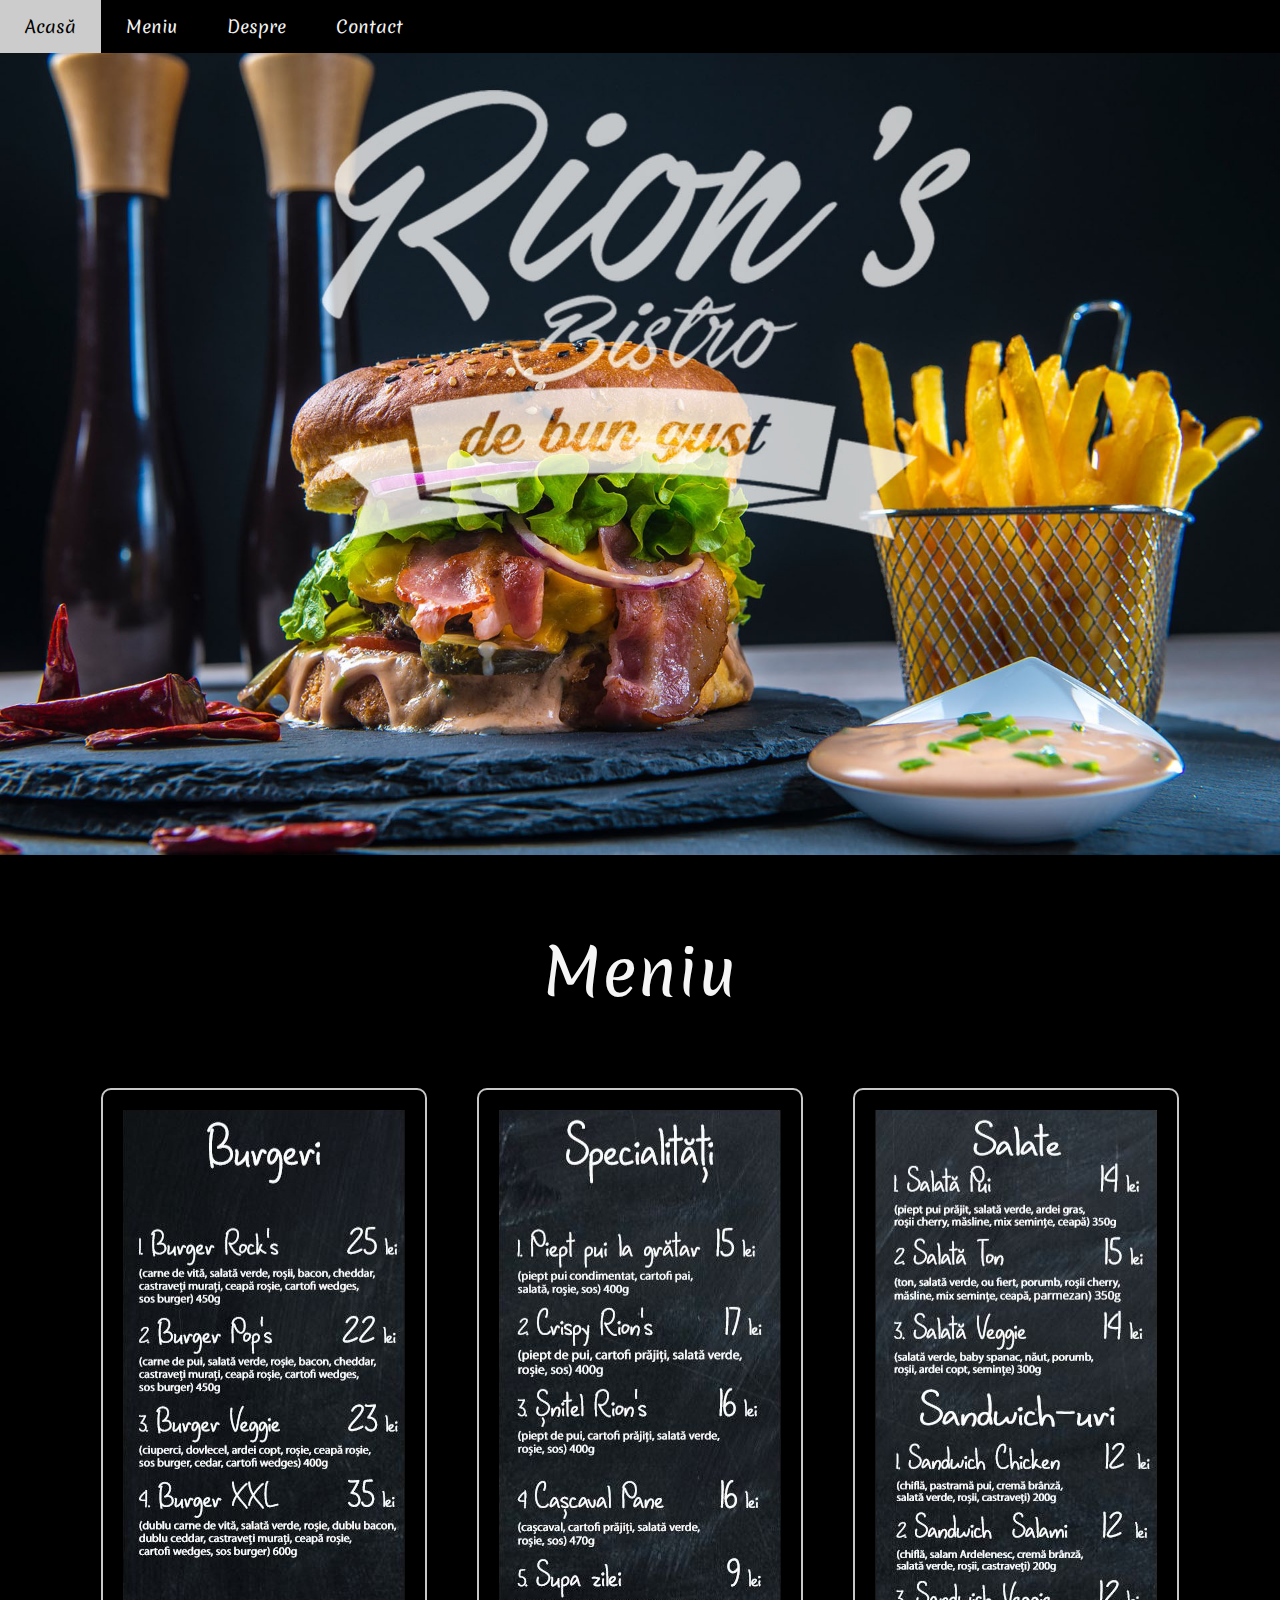
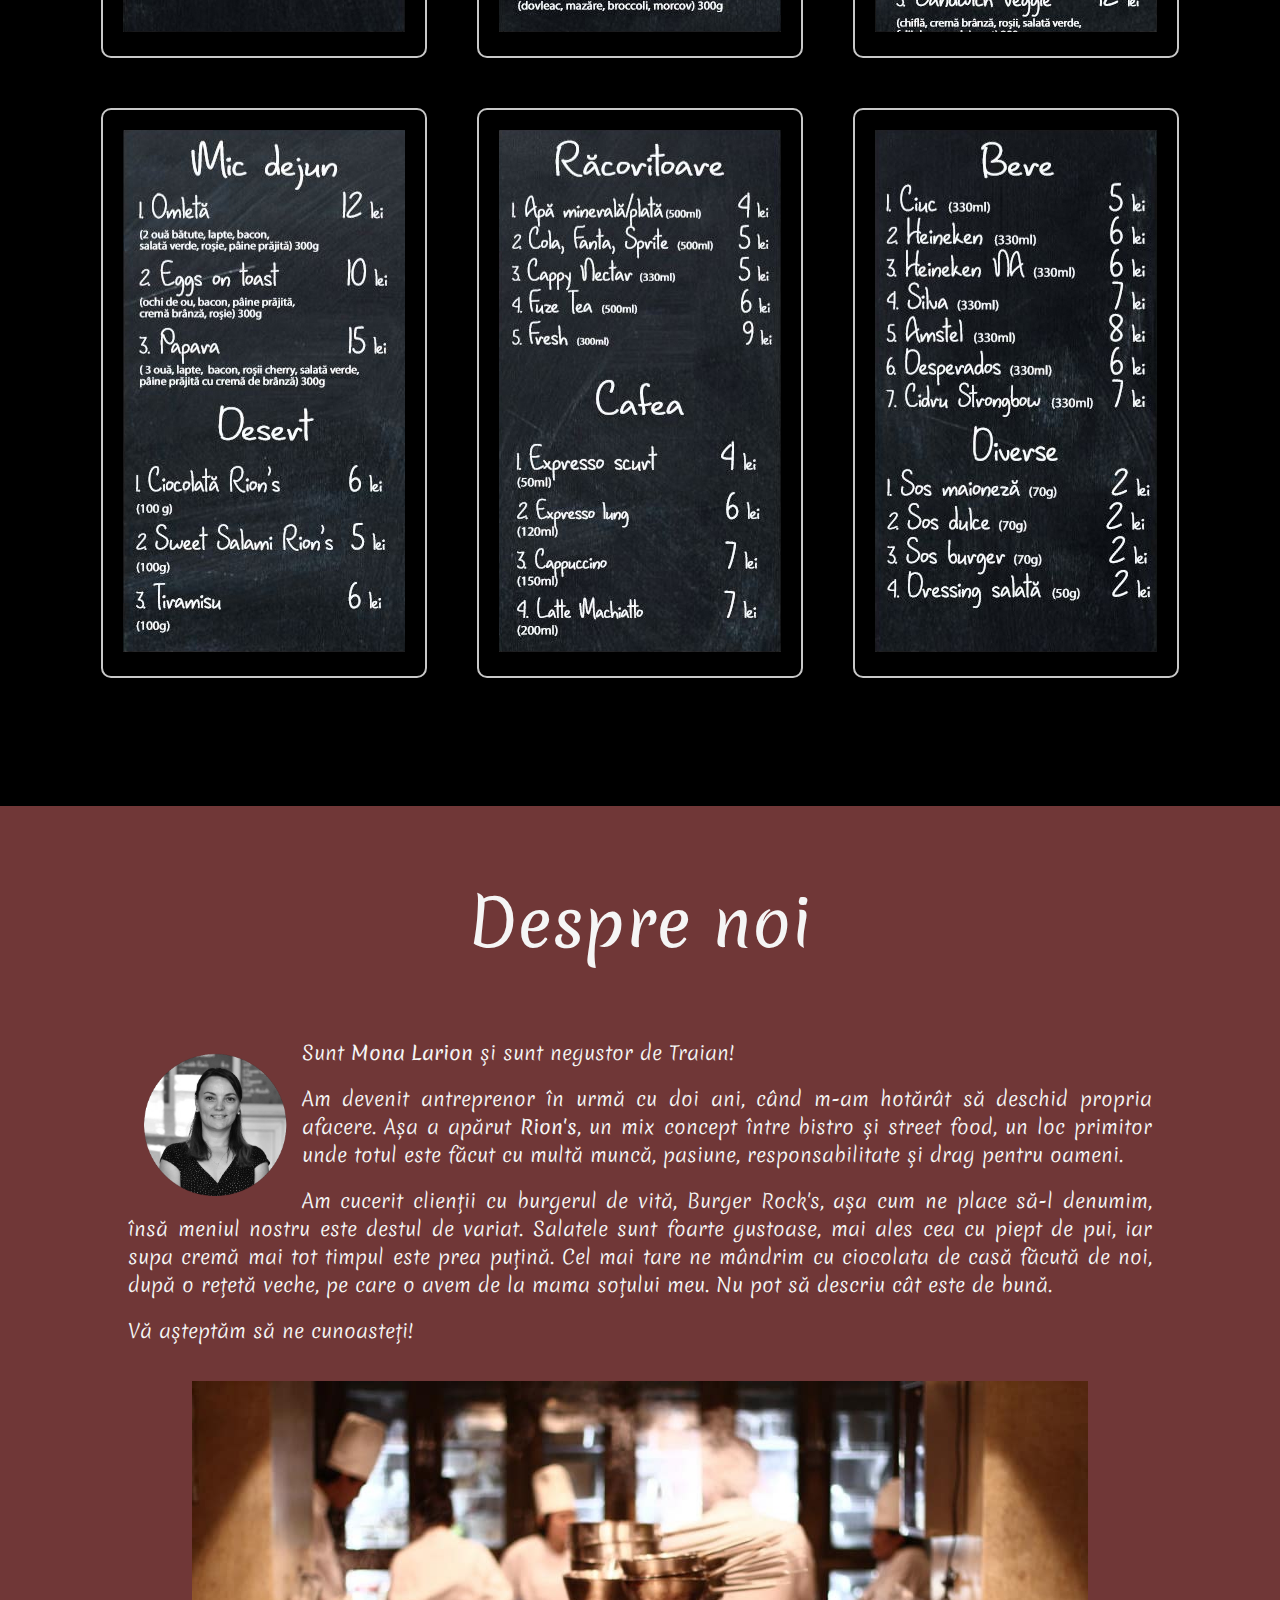
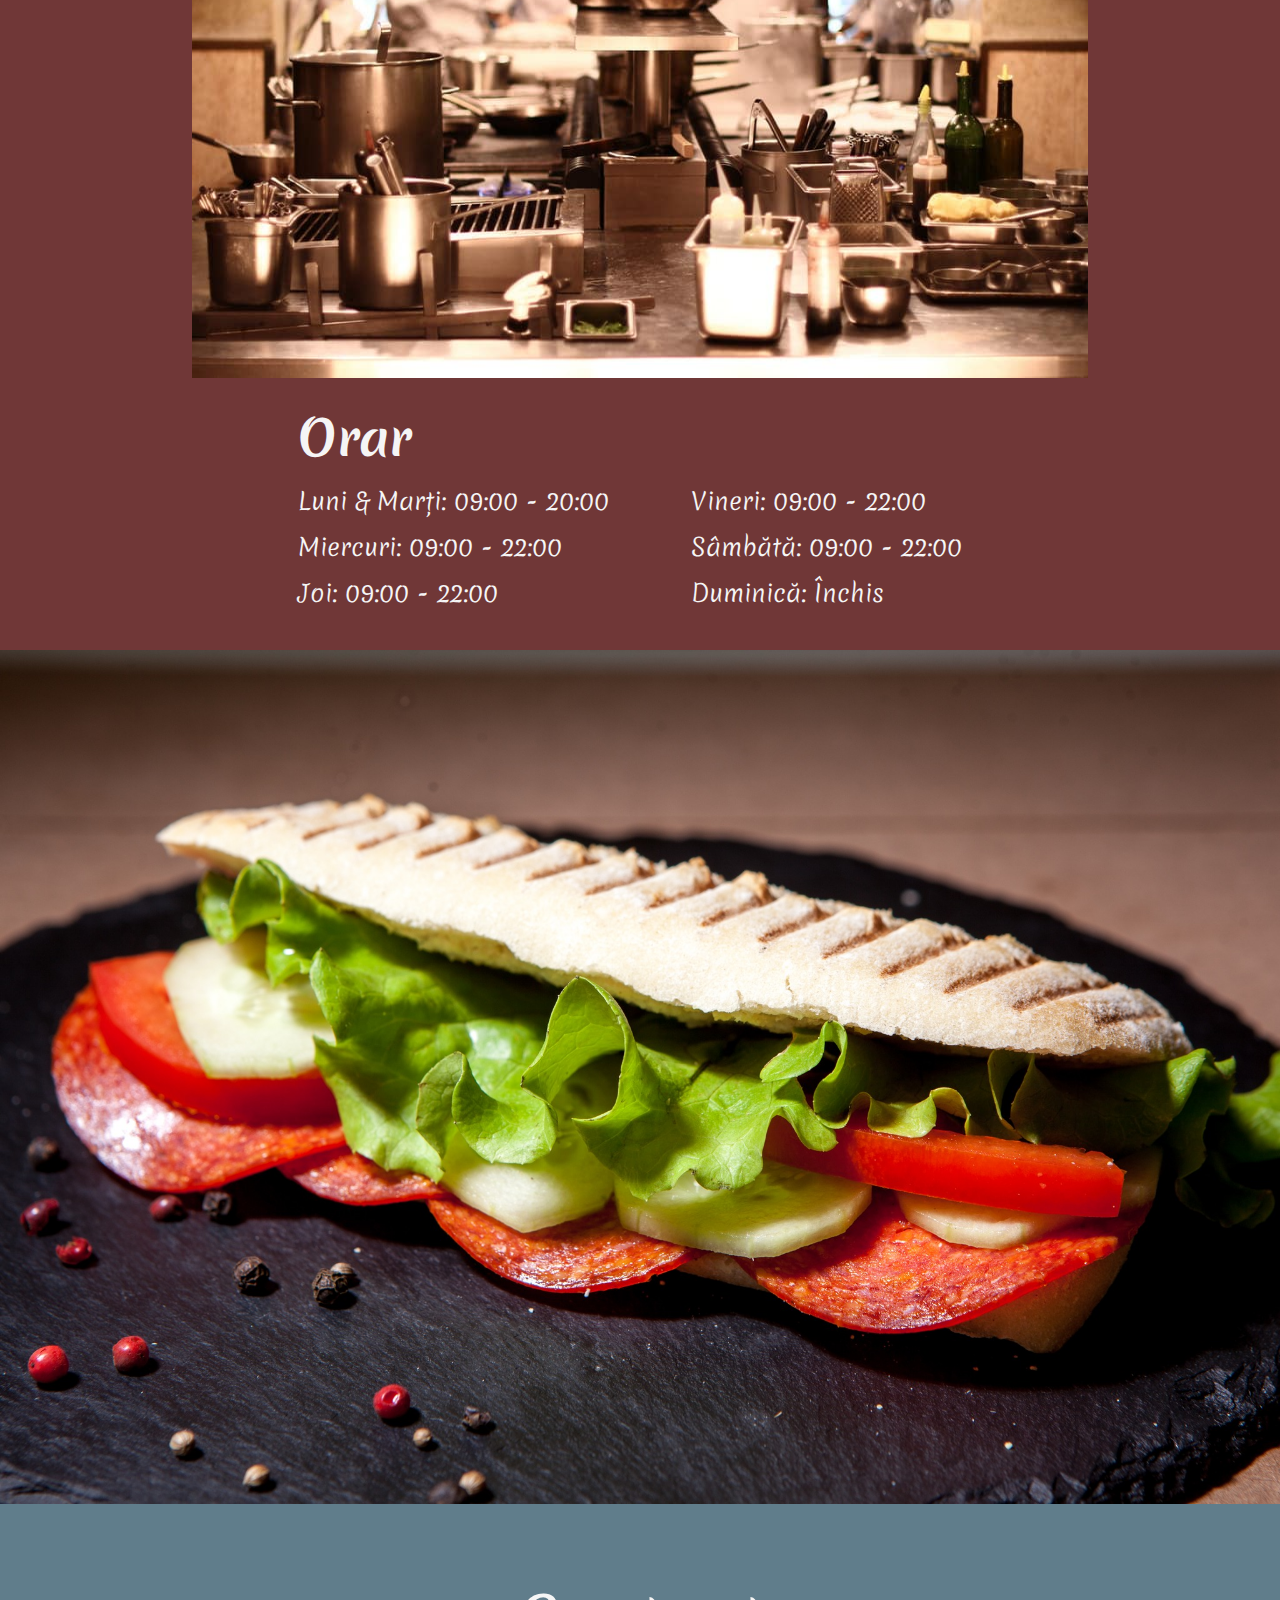
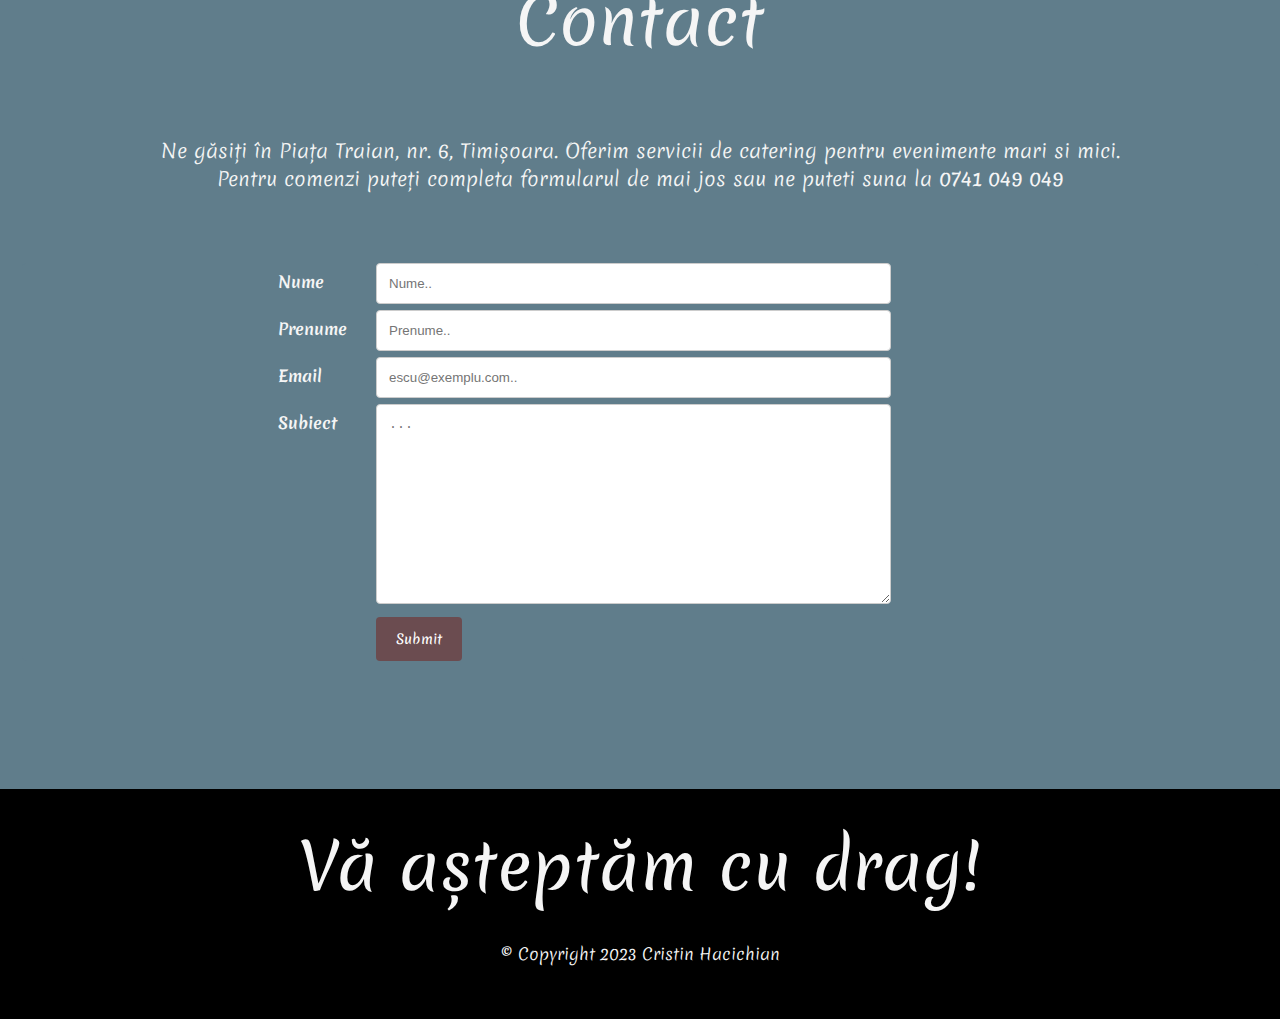
==== index.html @ a01ddcaf "First commit 	new file:   images/1.jpg 	new file:   images/14a-full.jpg 	new file:   images/25.jpg 	" ====
<!DOCTYPE html>
<html lang="en">
<head>
    <meta charset="UTF-8">
    <meta http-equiv="X-UA-Compatible" content="IE=edge">
    <meta name="viewport" content="width=device-width, initial-scale=1.0">
    <link rel="stylesheet" href="style.css">
    <title>Rion's</title>
    <style> @import url('https://fonts.googleapis.com/css2?family=Merienda&display=swap'); </style>
    <style> @import url('https://fonts.googleapis.com/css2?family=Merienda:wght@300&display=swap'); </style>
</head>
<body>

    <!-- -------Header section------- -->
    <section class="head" id="home">
        <div class="container">
            <div class="topnav sticky">
                <a class="active" href="#home">Acasă</a>
                <a href="#menu">Meniu</a>
                <a href="#about">Despre</a>
                <a href="#contact">Contact</a>
            </div>
        </div>
        <div class="head-container">
            <img src="images/14a-full.jpg" alt="salami sandwich" class="about-center">
        </div>
    </section>

    <!-- ----------Menu section-------- -->

    <section id="menu">   
        <div class="menu">
            <h1>Meniu</h1>
            <div class="flex-container">
                <div class="flex-item card">
                    <img src="images/menu-1.jpg" alt="menu-1">
                </div>
                <div class="flex-item card">
                    <img src="images/menu-2.jpg" alt="menu-2">
                </div>
                <div class="flex-item card">
                    <img src="images/menu-3.jpg" alt="menu-3">
                </div>
                <div class="flex-item card">
                    <img src="images/menu-4.jpg" alt="menu-4">
                </div>
                <div class="flex-item card">
                    <img src="images/menu-5.jpg" alt="menu-5">
                </div>
                <div class="flex-item card">
                    <img src="images/menu-6.jpg" alt="menu-6">
                </div>
            </div>
        </div>
    </section>

    <!-- ---------- About section ---------- -->
    
    <section id="about">
        <div class="about">
            <h1>Despre noi</h1>
            <div class="about-container">
                <img src="images/mona.png" alt="mona" width="15%">
                <p>
                    Sunt <b>Mona Larion</b> şi sunt negustor de Traian!
                </p>
                <br>
                <p>
                    Am devenit antreprenor în urmă cu doi ani, când m-am hotărât să deschid propria afacere. Așa a apărut <b>Rion's</b>, un mix concept între bistro şi street food, un loc primitor unde totul este făcut cu multă muncă, pasiune, responsabilitate şi drag pentru oameni.
                </p>
                <br>
                <p>
                    Am cucerit clienţii cu burgerul de vită, Burger Rock's, aşa cum ne place să-l denumim, însă meniul nostru este destul de variat. Salatele sunt foarte gustoase, mai ales cea cu piept de pui, iar supa cremă mai tot timpul este prea puţină. Cel mai tare ne mândrim cu  ciocolata de casă făcută de noi, după o reţetă veche, pe care o avem de la mama soţului meu. Nu pot să descriu cât este de bună.
                </p>
                <br>
                <p>
                    Vă aşteptăm să ne cunoasteţi!
                </p>
                <br>
                <br>
            </div>
            <img src="images/25.jpg" alt="bucatarie" class="center">
            <div class="orar-container">
                <table>
                    <tr class="about-h1">
                      <th>Orar</th>
                    </tr>
                    <tr class="h2">
                      <td>Luni & Marți: 09:00 - 20:00</td>
                      <td>Vineri: 09:00 - 22:00</td>
                    </tr>
                    <tr class="h2">
                      <td>Miercuri: 09:00 - 22:00</td>
                      <td>Sâmbătă: 09:00 - 22:00</td>
                    </tr>
                    <tr class="h2">
                        <td>Joi: 09:00 - 22:00</td>
                        <td>Duminică: Închis</td>
                      </tr>
                </table>
            
            </div>
            <img src="images/1.jpg" alt="salami sandwich" class="about-center">
        </div>
    </section>

     <!-- -------- Contact section ---------  -->
    
    <section id="contact">
        <div class="contact">
            <h1>Contact</h1>
                <div class="contact-text">
                    <p>Ne găsiți în Piața Traian, nr. 6, Timișoara. Oferim servicii de catering pentru evenimente mari si mici.</p>
                    <br>
                    <p>Pentru comenzi puteți completa formularul de mai jos sau ne puteti suna la <b>0741 049 049</b></p>
                    <br>
                </div>
                <div class="contact-container">
                    <form>
                        <div class="row">
                            <div class="col-25">
                            <label for="fname"><b>Nume</b></label>
                            </div>
                            <div class="col-75">
                            <input type="text" id="fname" name="firstname" placeholder="Nume.." required>
                            </div>
                        </div>
                        <div class="row">
                            <div class="col-25">
                            <label for="lname"><b>Prenume</b></label>
                            </div>
                            <div class="col-75">
                            <input type="text" id="lname" name="lastname" placeholder="Prenume.." required>
                            </div>
                        </div>
                        <div class="row">
                            <div class="col-25">
                            <label for="email"><b>Email</b></label>
                            </div>
                            <div class="col-75">
                            <input type="text" id="email" name="email" placeholder="escu@exemplu.com.." required>
                            </div>
                        </div>
                        <div class="row">
                            <div class="col-25">
                            <label for="subject"><b>Subiect</b></label>
                            </div>
                            <div class="col-75">
                            <textarea id="subject" name="subject" placeholder="..." style="height:200px"></textarea>
                            </div>
                        </div>
                        <div class="row">
                            <input type="submit" value="Submit">
                        </div>
                    </form>
                </div>
        </div>
    </section>

        <!-- ----------Footer section--------- -->

    <section class="footer">
        <footer>
            <div>
                <h1>Vă așteptăm cu drag!</h2>
                <p>&copy; Copyright 2023 Cristin Hacichian</p>
                <br>
                <br>
                <br>
        </footer>
    </section>
</body>
</html>
---- style.css ----
/*------------CSS Reset------------*/

*{
    margin:0px;
    padding:0px;
}

/*-----------Global styles---------*/

body, html {
    height: 100%;
}

.content-wrap {
    max-width: 800px;
    width: 85%;
    margin: 0 auto;
    padding: 60px 0;
}

h1 {
    font-weight: 400;
    padding: 70px;
    color: whitesmoke;
    text-align: center;
    font-size: 4em;
    font-family: 'Merienda', 'Arial', cursive;
}

.h2 {
    font-weight: 300;
    padding: 10px;
    color: whitesmoke;
    text-align: center;
    font-size: 1.5em;
    font-family: 'Merienda', 'Arial', cursive; 
}

/* -----------Navbar section--------- */

.topnav {
    background-color: rgba(0, 0, 0, .5);
    overflow: hidden;
}

.topnav:hover {
    background-color: rgba(0, 0, 0, 1);
}

/* Style the links inside the navigation bar */
.topnav a {
    float: left;
    color: #f2f2f2;
    text-align: center;
    padding: 14px 25px;
    text-decoration: none;
    font-size: 17px;
    transition: all ease 0.5s;
    font-family: 'Merienda', 'Arial', cursive;
}
  
.topnav a:hover {
    background-color: rgba(255, 255, 255, 0.8);
    color: black;
}


.sticky {
    position: fixed;
    top: 0;
    width: 100%;
}

/*-----------Header section-----------*/

.head {
    background-color: black;
    margin: auto;
}

.head-container {
    display: flex;
    flex-wrap: wrap;
    align-items: center;
    justify-content: center;
}


/*-----------Menu section-------------*/

.flex-container {
    display: flex;
    flex-wrap: wrap;
    align-items: center;
    justify-content: center;
    gap: 50px;
}

.flex-item>* {
    flex: 1 1 500px;
}

.card {
    padding: 20px;
    border: 2px solid rgb(200, 200, 200);
    border-radius: 10px;
}

.menu{
    background-color: black;
    margin: auto;
    padding-bottom: 10%;
}

/*------------- About section------------*/

.about {
    background-color: rgb(112, 55, 55);
    margin: auto;
}

.center {
    display: block;
    margin-left: auto;
    margin-right: auto;
    padding-bottom: 1%;
    width: 70%;
}

.about-center {
    display: block;
    margin-left: auto;
    margin-right: auto;
    width: 100%;

}

.about-container {
    width: 80%;
    margin: 0px auto;
}

.about-container img {
    float: left;
    margin: 10px;
}

.about-container p {
    font-family: 'Merienda', cursive;
    font-weight: 300;
    text-align: justify;
    color: whitesmoke;
    font-size: 1.2em;
}

.about-h1 {
    font-weight: 400;
    padding: 30px;
    color: whitesmoke;
    text-align: left;
    font-size: 3em;
    font-family: 'Merienda', 'Arial', cursive; 
}

.orar-container {
    display: flex;
    flex-wrap: wrap;
    align-items: center;
    justify-content: center;
    padding-bottom: 3%;
}

th, td {
    padding-top: 10px;
    padding-bottom: 0px;
    padding-left: 30px;
    padding-right: 50px;
    text-align: left;
}

/*------------- Contact section------------*/

.contact{
    background-color: #607d8b;
    margin: auto;
    padding-bottom: 10%;
    display: block;
}

.contact-text {
    display: flex;
    flex-wrap: wrap;
    align-items: center;
    justify-content: center;
    padding-bottom: 5%;
    width: 80%;
    margin: 0px auto;
    font-family: 'Merienda', cursive;
    font-weight: 300;
    text-align: justify;
    color: whitesmoke;
    font-size: 1.2em;
}

/* Style inputs, select elements and textareas */

input[type=text], select, textarea{
    width: 70%;
    padding: 12px;
    border: 1px solid #ccc;
    border-radius: 4px;
    box-sizing: border-box;
    resize: vertical;
}
  
  /* Style the label to display next to the inputs */
label {
    padding: 1px 1px 1px 0;
    display: inline-block;
    font-family: 'Merienda', cursive;
    color: whitesmoke;
}
  
  /* Style the submit button */
input[type=submit] {
    background-color: rgb(112, 55, 55, 0.7);
    color: white;
    padding: 12px 20px;
    margin-left: 10%;
    margin-top: 1%;
    border: none;
    border-radius: 4px;
    cursor: pointer;
    float: left;
    font-family: 'Merienda', cursive;
    max-width: 25%;
}

input[type=submit]:hover {
    background-color: rgb(112, 55, 55, 1); 
}
  
  /* Style the container */
.contact-container {
    border-radius: 5px;
    background-color: #607d8b;
    max-width: 980px;
    margin-left: auto;
    margin-right: auto;
    padding-left: 20%;
}
  
  /* Floating column for labels: 25% width */
.col-25 {
    float: left;
    width: 7%;
    margin-top: 6px;
}
  
  /* Floating column for inputs: 75% width */
.col-75 {
    float: center;
    width: 75%;
    margin-top: 6px;
    padding-left: 10%;
}
  
  /* Clear floats after the columns */
.row:after {
    content: "";
    display: table;
    clear: both;
}
  
@media screen and (max-width: 750px) {
    .col-25, .col-75, input[type=submit] {
      width: 100%;
      margin-top: 0;
    }
}

/* ---------- Footer section ----------- */
.footer {
    background-color: black;
    justify-content: center;
    /* padding-bottom: 3%; */
}

.footer h1 {
    font-weight: 400;
    padding: 30px;
    color: whitesmoke;
    text-align: center;
    font-size: 4em;
    font-family: 'Merienda', 'Arial', cursive;
}

.footer p {
    font-family: 'Merienda', cursive;
    font-weight: 300;
    text-align: center;
    color: whitesmoke;
    font-size: 1em;
}

 /* -------------------------------- */

 @media screen and (max-width:750px) {
    h1 {
        font-size: 2.5em;
    }

    .h2 {
        font-size: 1em;
    }

    .topnav a {
        padding: 12px 20px;
        font-size: 14px;
    }

    .about-container p {
        font-size: 1em;
    }

    .contact-text {
        font-size: 1em;
    }

    .footer h1 {
        padding: 30px;
        font-size: 2.5em;
    }

    .about-h1 {
        padding: 30px;
        font-size: 3em;
    }

 }
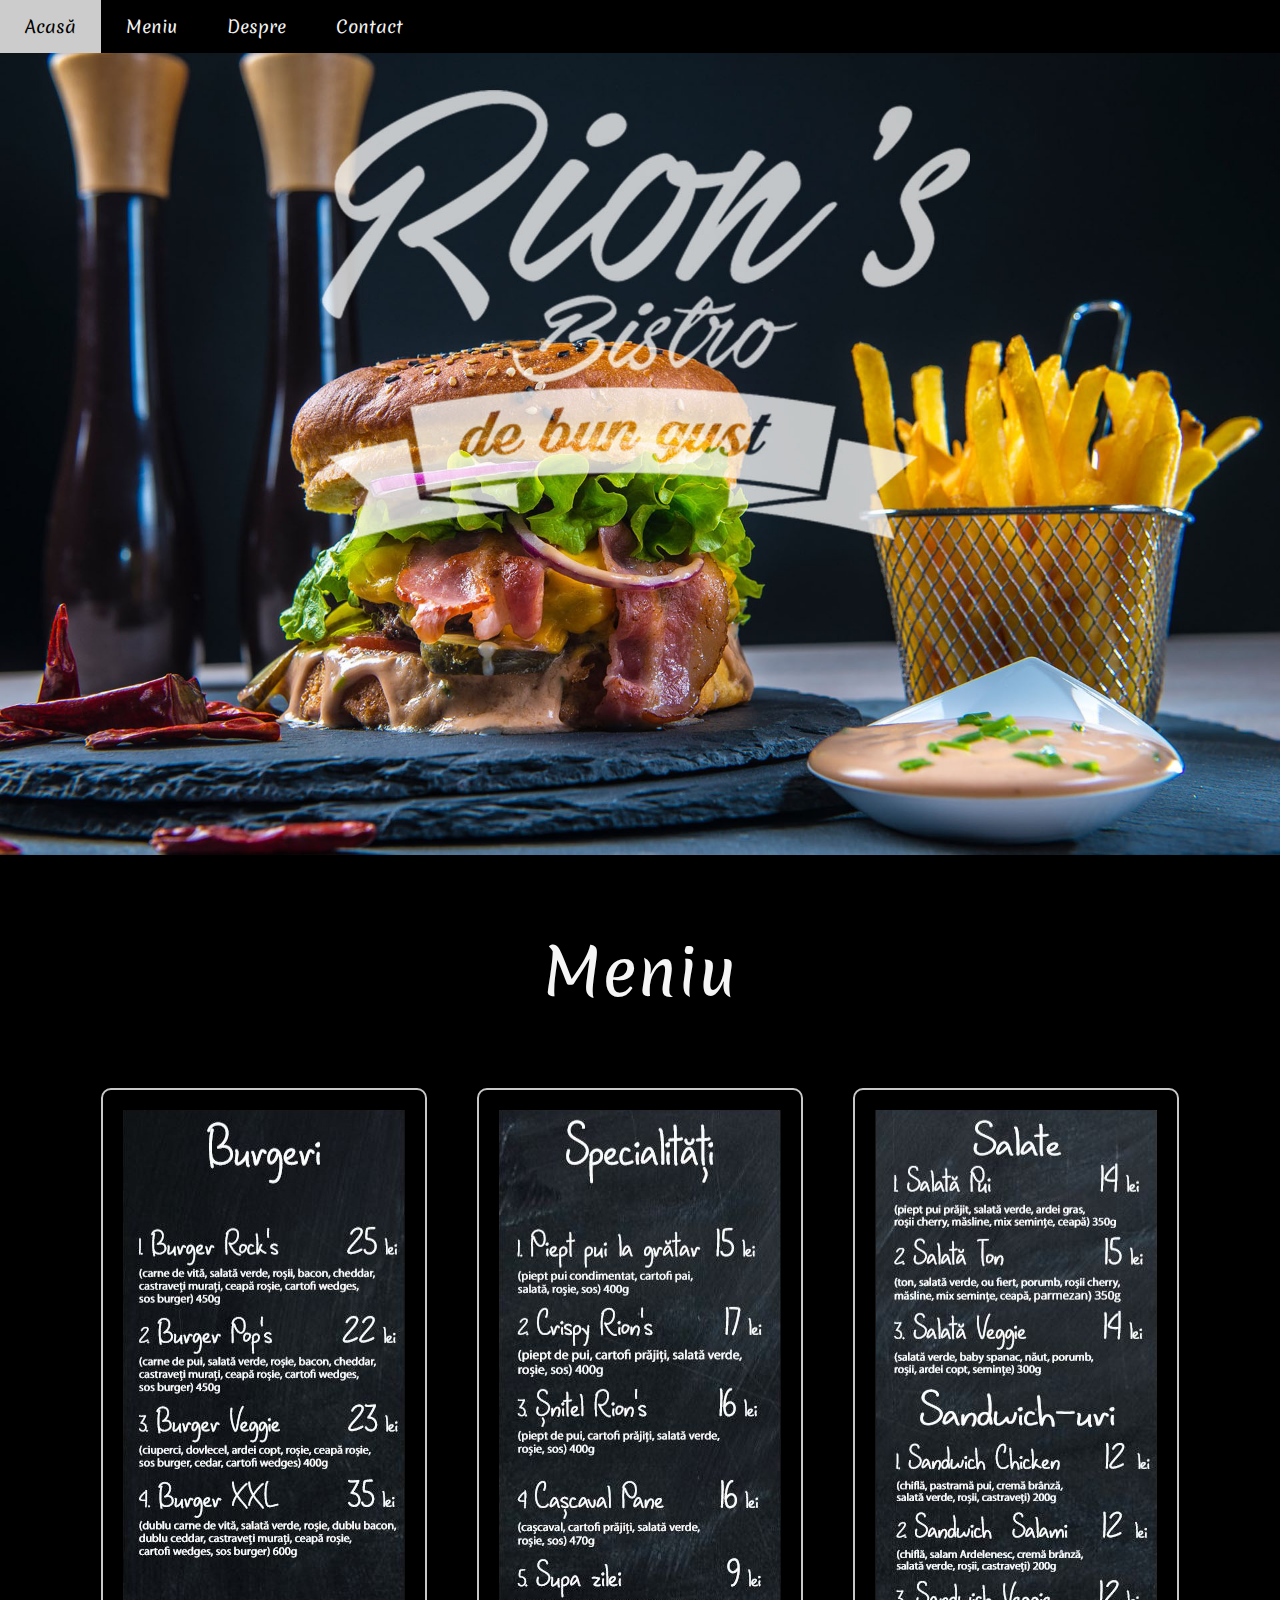
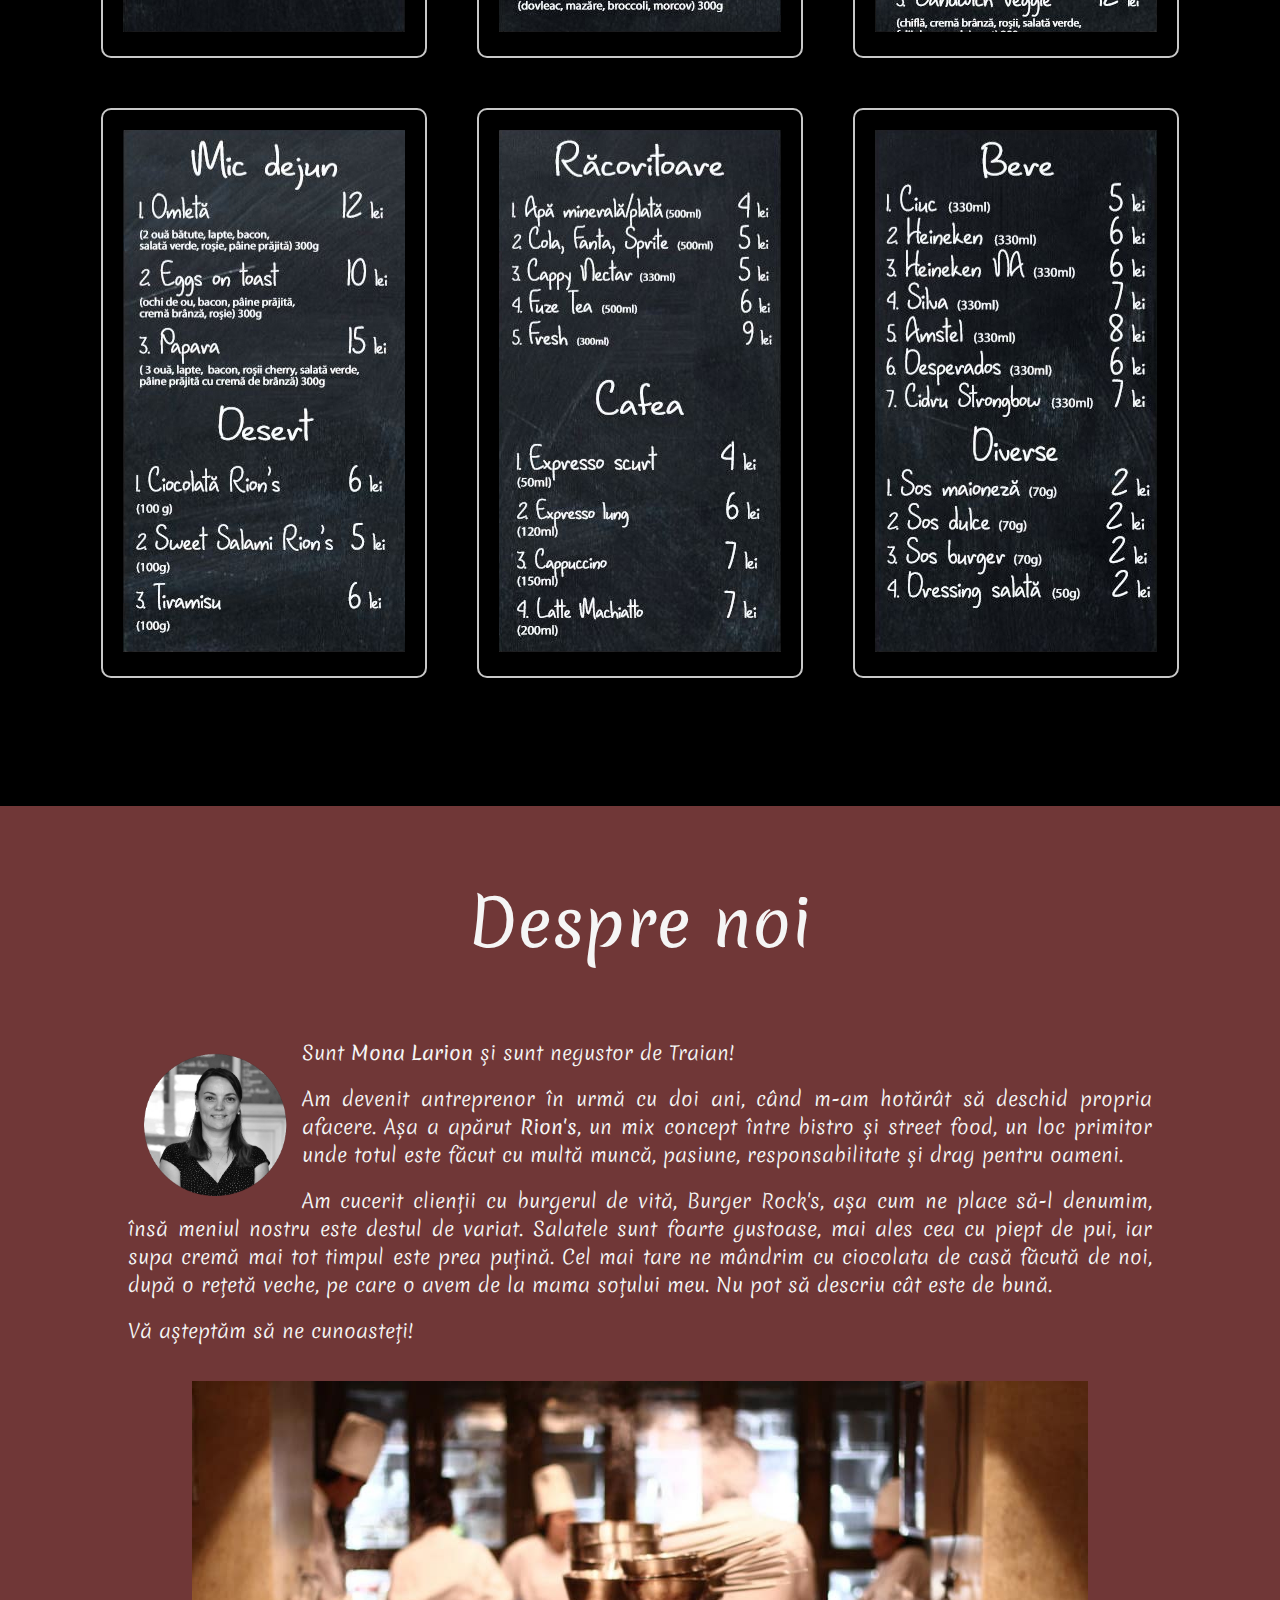
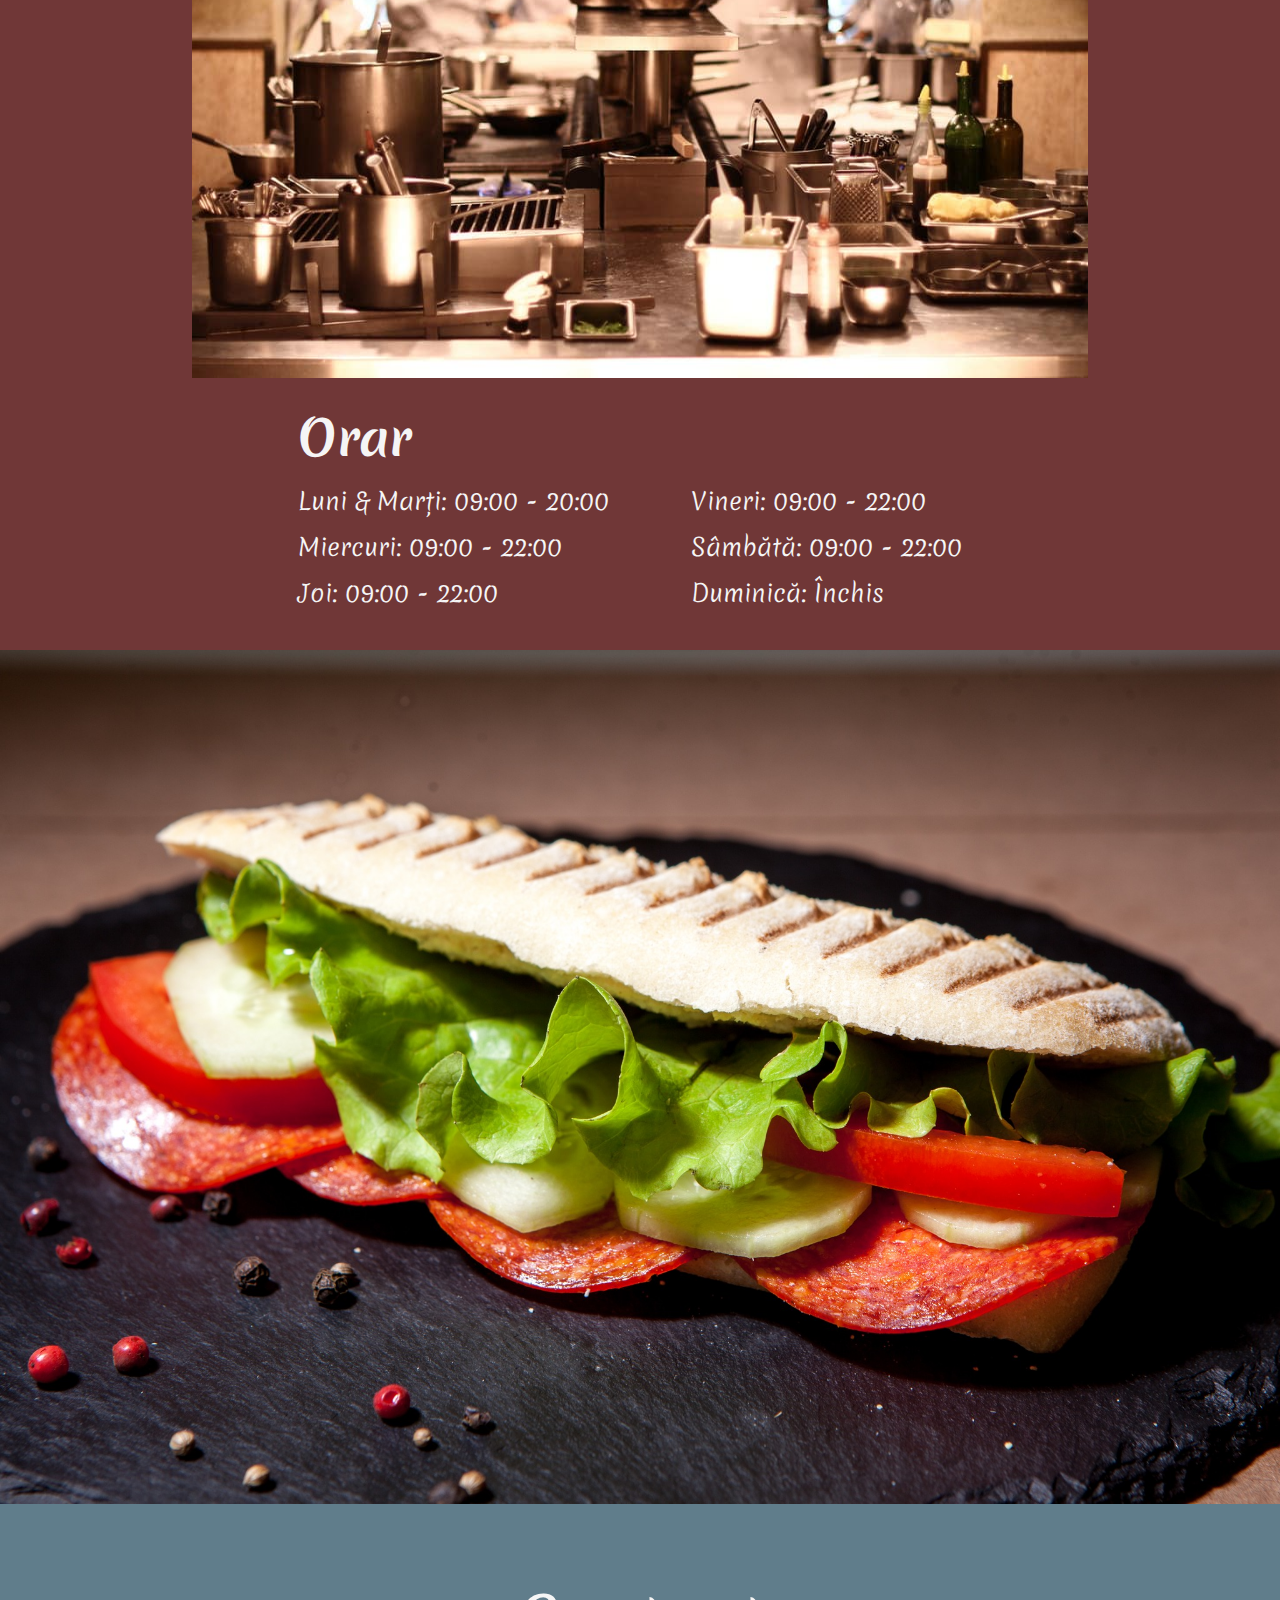
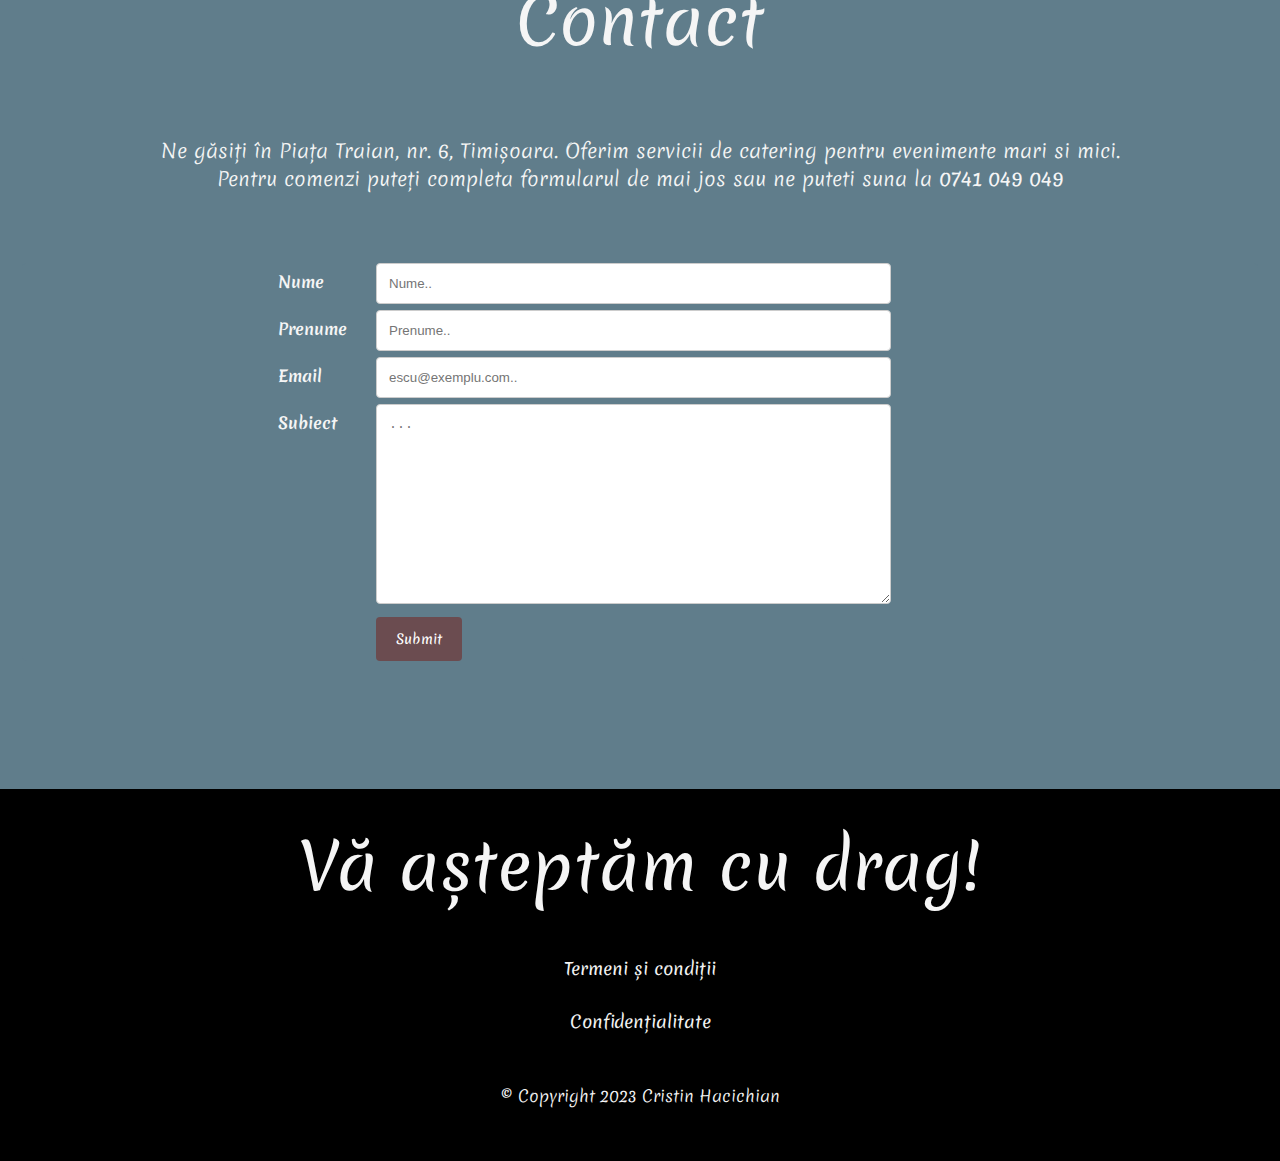
==== commit 321d09e8: "Adding conf and terms_cond pages" ====
--- a/index.html
+++ b/index.html
@@ -162,11 +162,18 @@
     <section class="footer">
         <footer>
             <div>
-                <h1>Vă așteptăm cu drag!</h2>
+                <h1>Vă așteptăm cu drag!</h1>
+                    <div class="footer">
+                        <a href="terms_cond.html">Termeni și condiții</a>
+                        <a href="conf.html">Confidențialitate</a>
+                    </div>
+                <br>
+                <br>
                 <p>&copy; Copyright 2023 Cristin Hacichian</p>
                 <br>
                 <br>
                 <br>
+            </div>
         </footer>
     </section>
 </body>
--- a/style.css
+++ b/style.css
@@ -33,6 +33,24 @@
     padding: 10px;
     color: whitesmoke;
     text-align: center;
+    font-size: 1.5em;
+    font-family: 'Merienda', 'Arial', cursive; 
+}
+
+h5 {
+    font-weight: 300;
+    padding: 5px;
+    color: whitesmoke;
+    text-align: left;
+    font-size: 1.3em;
+    font-family: 'Merienda', 'Arial', cursive; 
+}
+
+h4 {
+    font-weight: 300;
+    padding: 10px;
+    color: whitesmoke;
+    text-align: left;
     font-size: 1.5em;
     font-family: 'Merienda', 'Arial', cursive; 
 }
@@ -178,6 +196,7 @@
     padding-right: 50px;
     text-align: left;
 }
+
 
 /*------------- Contact section------------*/
 
@@ -283,7 +302,7 @@
 /* ---------- Footer section ----------- */
 .footer {
     background-color: black;
-    justify-content: center;
+    /* justify-content: center; */
     /* padding-bottom: 3%; */
 }
 
@@ -304,6 +323,24 @@
     font-size: 1em;
 }
 
+.footer a {
+    float: none;
+    display: block;
+    color: #f2f2f2;
+    text-align: center;
+    padding: 14px 25px;
+    text-decoration: none;
+    font-size: 17px;
+    transition: all ease 0.5s;
+    font-family: 'Merienda', 'Arial', cursive;
+}
+
+.footer a:hover {
+    background-color: rgba(255, 255, 255, 0.8);
+    color: black;
+}
+
+
  /* -------------------------------- */
 
  @media screen and (max-width:750px) {
@@ -320,9 +357,9 @@
         font-size: 14px;
     }
 
-    .about-container p {
+    /* .about-container p {
         font-size: 1em;
-    }
+    } */
 
     .contact-text {
         font-size: 1em;
